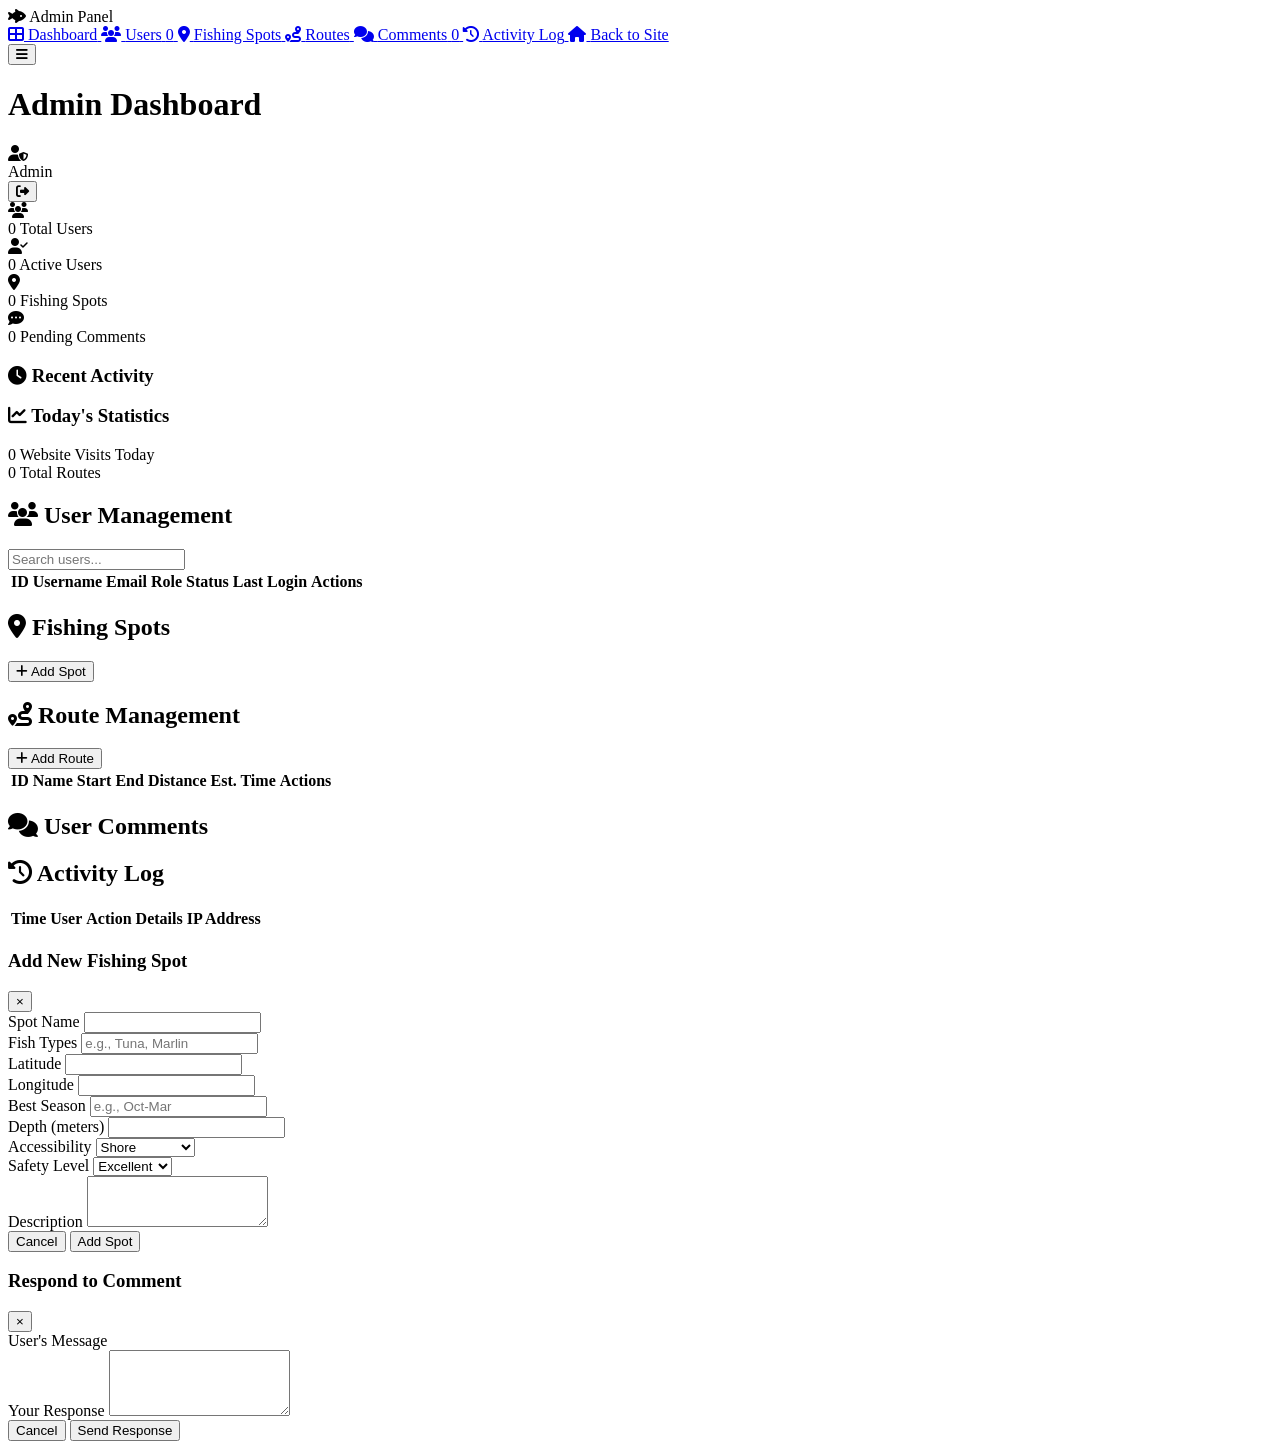
==== admin.html @ f2b2fb96 "Add files via upload" ====
<!DOCTYPE html>
<html lang="en">
<head>
  <meta charset="UTF-8">
  <meta name="viewport" content="width=device-width, initial-scale=1.0">
  <title>Admin Panel - Zanzibar Fishing Hotspot</title>
  <link rel="stylesheet" href="css/style.css">
  <link rel="stylesheet" href="css/admin.css">
  <link rel="stylesheet" href="https://cdnjs.cloudflare.com/ajax/libs/font-awesome/6.4.0/css/all.min.css">
  <link rel="preconnect" href="https://fonts.googleapis.com">
  <link rel="preconnect" href="https://fonts.gstatic.com" crossorigin>
  <link href="https://fonts.googleapis.com/css2?family=Poppins:wght@300;400;500;600;700&display=swap" rel="stylesheet">
</head>
<body>
  <!-- Admin Layout -->
  <div class="admin-layout">
    <!-- Admin Sidebar -->
    <aside class="admin-sidebar">
      <div class="admin-brand">
        <i class="fas fa-fish-fins"></i>
        <span>Admin Panel</span>
      </div>
      <nav class="admin-nav">
        <a href="#" class="admin-nav-item active" data-section="dashboard">
          <i class="fas fa-th-large"></i>
          <span>Dashboard</span>
        </a>
        <a href="#" class="admin-nav-item" data-section="users">
          <i class="fas fa-users"></i>
          <span>Users</span>
          <span class="badge" id="userCountBadge">0</span>
        </a>
        <a href="#" class="admin-nav-item" data-section="fishing-spots">
          <i class="fas fa-map-marker-alt"></i>
          <span>Fishing Spots</span>
        </a>
        <a href="#" class="admin-nav-item" data-section="routes">
          <i class="fas fa-route"></i>
          <span>Routes</span>
        </a>
        <a href="#" class="admin-nav-item" data-section="comments">
          <i class="fas fa-comments"></i>
          <span>Comments</span>
          <span class="badge warning" id="commentBadge">0</span>
        </a>
        <a href="#" class="admin-nav-item" data-section="activity">
          <i class="fas fa-history"></i>
          <span>Activity Log</span>
        </a>
        <a href="/" class="admin-nav-item">
          <i class="fas fa-home"></i>
          <span>Back to Site</span>
        </a>
      </nav>
    </aside>

    <!-- Main Admin Content -->
    <main class="admin-main">
      <!-- Admin Header -->
      <header class="admin-header">
        <div class="admin-header-left">
          <button class="admin-menu-toggle">
            <i class="fas fa-bars"></i>
          </button>
          <h1>Admin Dashboard</h1>
        </div>
        <div class="admin-header-right">
          <div class="admin-user">
            <div class="user-avatar">
              <i class="fas fa-user-shield"></i>
            </div>
            <span id="adminName">Admin</span>
          </div>
          <button class="admin-logout" id="adminLogout">
            <i class="fas fa-sign-out-alt"></i>
          </button>
        </div>
      </header>

      <!-- Dashboard Section -->
      <section class="admin-section active" id="section-dashboard">
        <div class="admin-stats">
          <div class="admin-stat-card">
            <div class="stat-icon blue">
              <i class="fas fa-users"></i>
            </div>
            <div class="stat-content">
              <span class="stat-number" id="statUsers">0</span>
              <span class="stat-label">Total Users</span>
            </div>
          </div>
          <div class="admin-stat-card">
            <div class="stat-icon green">
              <i class="fas fa-user-check"></i>
            </div>
            <div class="stat-content">
              <span class="stat-number" id="statActive">0</span>
              <span class="stat-label">Active Users</span>
            </div>
          </div>
          <div class="admin-stat-card">
            <div class="stat-icon orange">
              <i class="fas fa-map-marker-alt"></i>
            </div>
            <div class="stat-content">
              <span class="stat-number" id="statSpots">0</span>
              <span class="stat-label">Fishing Spots</span>
            </div>
          </div>
          <div class="admin-stat-card">
            <div class="stat-icon purple">
              <i class="fas fa-comment-dots"></i>
            </div>
            <div class="stat-content">
              <span class="stat-number" id="statComments">0</span>
              <span class="stat-label">Pending Comments</span>
            </div>
          </div>
        </div>

        <!-- Recent Activity -->
        <div class="admin-widget">
          <div class="widget-header">
            <h3><i class="fas fa-clock"></i> Recent Activity</h3>
          </div>
          <div class="activity-list" id="recentActivity">
            <!-- Populated by JavaScript -->
          </div>
        </div>

        <!-- Quick Stats -->
        <div class="admin-widget">
          <div class="widget-header">
            <h3><i class="fas fa-chart-line"></i> Today's Statistics</h3>
          </div>
          <div class="quick-stats">
            <div class="quick-stat">
              <span class="qs-value" id="todayVisits">0</span>
              <span class="qs-label">Website Visits Today</span>
            </div>
            <div class="quick-stat">
              <span class="qs-value" id="totalRoutes">0</span>
              <span class="qs-label">Total Routes</span>
            </div>
          </div>
        </div>
      </section>

      <!-- Users Section -->
      <section class="admin-section" id="section-users">
        <div class="section-header">
          <h2><i class="fas fa-users"></i> User Management</h2>
          <div class="section-actions">
            <input type="text" class="search-input" id="userSearch" placeholder="Search users...">
          </div>
        </div>
        <div class="admin-table-container">
          <table class="admin-table">
            <thead>
              <tr>
                <th>ID</th>
                <th>Username</th>
                <th>Email</th>
                <th>Role</th>
                <th>Status</th>
                <th>Last Login</th>
                <th>Actions</th>
              </tr>
            </thead>
            <tbody id="usersTableBody">
              <!-- Populated by JavaScript -->
            </tbody>
          </table>
        </div>
      </section>

      <!-- Fishing Spots Section -->
      <section class="admin-section" id="section-fishing-spots">
        <div class="section-header">
          <h2><i class="fas fa-map-marker-alt"></i> Fishing Spots</h2>
          <button class="btn btn-primary" id="addSpotBtn">
            <i class="fas fa-plus"></i> Add Spot
          </button>
        </div>
        <div class="spots-admin-grid" id="spotsAdminGrid">
          <!-- Populated by JavaScript -->
        </div>
      </section>

      <!-- Routes Section -->
      <section class="admin-section" id="section-routes">
        <div class="section-header">
          <h2><i class="fas fa-route"></i> Route Management</h2>
          <button class="btn btn-primary" id="addRouteBtn">
            <i class="fas fa-plus"></i> Add Route
          </button>
        </div>
        <div class="admin-table-container">
          <table class="admin-table">
            <thead>
              <tr>
                <th>ID</th>
                <th>Name</th>
                <th>Start</th>
                <th>End</th>
                <th>Distance</th>
                <th>Est. Time</th>
                <th>Actions</th>
              </tr>
            </thead>
            <tbody id="routesTableBody">
              <!-- Populated by JavaScript -->
            </tbody>
          </table>
        </div>
      </section>

      <!-- Comments Section -->
      <section class="admin-section" id="section-comments">
        <div class="section-header">
          <h2><i class="fas fa-comments"></i> User Comments</h2>
        </div>
        <div class="comments-list" id="commentsList">
          <!-- Populated by JavaScript -->
        </div>
      </section>

      <!-- Activity Log Section -->
      <section class="admin-section" id="section-activity">
        <div class="section-header">
          <h2><i class="fas fa-history"></i> Activity Log</h2>
        </div>
        <div class="admin-table-container">
          <table class="admin-table">
            <thead>
              <tr>
                <th>Time</th>
                <th>User</th>
                <th>Action</th>
                <th>Details</th>
                <th>IP Address</th>
              </tr>
            </thead>
            <tbody id="activityTableBody">
              <!-- Populated by JavaScript -->
            </tbody>
          </table>
        </div>
      </section>
    </main>
  </div>

  <!-- Add Spot Modal -->
  <div class="modal" id="spotModal">
    <div class="modal-content modal-lg">
      <div class="modal-header">
        <h3>Add New Fishing Spot</h3>
        <button class="modal-close">&times;</button>
      </div>
      <form id="spotForm">
        <div class="form-row">
          <div class="form-group">
            <label>Spot Name</label>
            <input type="text" id="spotName" required>
          </div>
          <div class="form-group">
            <label>Fish Types</label>
            <input type="text" id="spotFish" placeholder="e.g., Tuna, Marlin">
          </div>
        </div>
        <div class="form-row">
          <div class="form-group">
            <label>Latitude</label>
            <input type="number" step="0.0001" id="spotLat" required>
          </div>
          <div class="form-group">
            <label>Longitude</label>
            <input type="number" step="0.0001" id="spotLng" required>
          </div>
        </div>
        <div class="form-row">
          <div class="form-group">
            <label>Best Season</label>
            <input type="text" id="spotSeason" placeholder="e.g., Oct-Mar">
          </div>
          <div class="form-group">
            <label>Depth (meters)</label>
            <input type="number" id="spotDepth">
          </div>
        </div>
        <div class="form-row">
          <div class="form-group">
            <label>Accessibility</label>
            <select id="spotAccess">
              <option value="Shore">Shore</option>
              <option value="Boat">Boat</option>
              <option value="Shore/Boat">Shore/Boat</option>
              <option value="Snorkel/Boat">Snorkel/Boat</option>
            </select>
          </div>
          <div class="form-group">
            <label>Safety Level</label>
            <select id="spotSafety">
              <option value="Excellent">Excellent</option>
              <option value="Good">Good</option>
              <option value="Moderate">Moderate</option>
            </select>
          </div>
        </div>
        <div class="form-group">
          <label>Description</label>
          <textarea id="spotDesc" rows="3"></textarea>
        </div>
        <div class="form-actions">
          <button type="button" class="btn btn-secondary modal-cancel">Cancel</button>
          <button type="submit" class="btn btn-primary">Add Spot</button>
        </div>
      </form>
    </div>
  </div>

  <!-- Respond Comment Modal -->
  <div class="modal" id="respondModal">
    <div class="modal-content">
      <div class="modal-header">
        <h3>Respond to Comment</h3>
        <button class="modal-close">&times;</button>
      </div>
      <form id="respondForm">
        <input type="hidden" id="commentId">
        <div class="form-group">
          <label>User's Message</label>
          <div class="user-message" id="userMessage"></div>
        </div>
        <div class="form-group">
          <label>Your Response</label>
          <textarea id="adminResponse" rows="4" required></textarea>
        </div>
        <div class="form-actions">
          <button type="button" class="btn btn-secondary modal-cancel">Cancel</button>
          <button type="submit" class="btn btn-primary">Send Response</button>
        </div>
      </form>
    </div>
  </div>

  <script src="js/admin.js"></script>
</body>
</html>
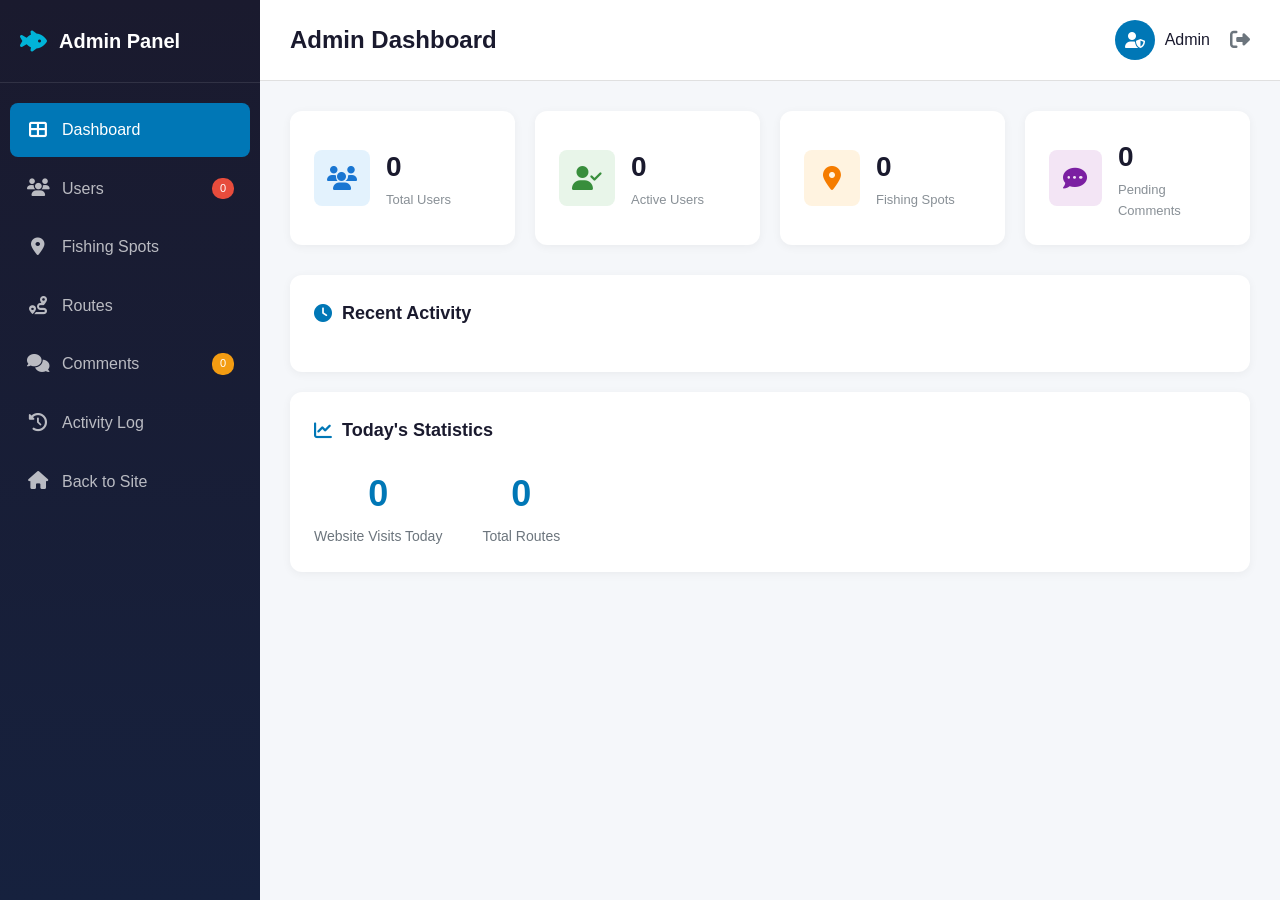
==== commit d3038fc0: "Fix HTML encoding issues in admin.html" ====
--- a/admin.html
+++ b/admin.html
@@ -4,8 +4,8 @@
   <meta charset="UTF-8">
   <meta name="viewport" content="width=device-width, initial-scale=1.0">
   <title>Admin Panel - Zanzibar Fishing Hotspot</title>
-  <link rel="stylesheet" href="css/style.css">
-  <link rel="stylesheet" href="css/admin.css">
+  <link rel="stylesheet" href="style.css">
+  <link rel="stylesheet" href="admin.css">
   <link rel="stylesheet" href="https://cdnjs.cloudflare.com/ajax/libs/font-awesome/6.4.0/css/all.min.css">
   <link rel="preconnect" href="https://fonts.googleapis.com">
   <link rel="preconnect" href="https://fonts.gstatic.com" crossorigin>
@@ -346,4 +346,4 @@
 
   <script src="js/admin.js"></script>
 </body>
-</html>+</html>
--- a/style.css
+++ b/style.css
@@ -0,0 +1,663 @@
+/* filepath: public/css/style.css */
+
+/* CSS Variables */
+:root {
+  --primary: #0077b6;
+  --primary-dark: #005f8a;
+  --primary-light: #00b4d8;
+  --secondary: #023e8a;
+  --accent: #00f5d4;
+  --success: #2ecc71;
+  --warning: #f39c12;
+  --danger: #e74c3c;
+  --dark: #1a1a2e;
+  --light: #f8f9fa;
+  --gray: #6c757d;
+  --white: #ffffff;
+  --shadow: 0 4px 20px rgba(0, 0, 0, 0.1);
+  --shadow-lg: 0 10px 40px rgba(0, 0, 0, 0.15);
+  --radius: 12px;
+  --radius-sm: 8px;
+  --transition: all 0.3s ease;
+}
+
+/* Reset & Base */
+* {
+  margin: 0;
+  padding: 0;
+  box-sizing: border-box;
+}
+
+html {
+  scroll-behavior: smooth;
+}
+
+body {
+  font-family: 'Poppins', sans-serif;
+  font-size: 16px;
+  line-height: 1.6;
+  color: var(--dark);
+  background: var(--light);
+  overflow-x: hidden;
+}
+
+a {
+  text-decoration: none;
+  color: inherit;
+}
+
+ul {
+  list-style: none;
+}
+
+img {
+  max-width: 100%;
+  height: auto;
+}
+
+/* Container */
+.container {
+  max-width: 1200px;
+  margin: 0 auto;
+  padding: 0 20px;
+}
+
+/* Buttons */
+.btn {
+  display: inline-flex;
+  align-items: center;
+  justify-content: center;
+  gap: 8px;
+  padding: 12px 24px;
+  border: none;
+  border-radius: var(--radius-sm);
+  font-size: 14px;
+  font-weight: 500;
+  cursor: pointer;
+  transition: var(--transition);
+}
+
+.btn-primary {
+  background: var(--primary);
+  color: var(--white);
+}
+
+.btn-primary:hover {
+  background: var(--primary-dark);
+  transform: translateY(-2px);
+  box-shadow: var(--shadow);
+}
+
+.btn-secondary {
+  background: var(--secondary);
+  color: var(--white);
+}
+
+.btn-outline {
+  background: transparent;
+  border: 2px solid var(--primary);
+  color: var(--primary);
+}
+
+.btn-outline:hover {
+  background: var(--primary);
+  color: var(--white);
+}
+
+.btn-sm {
+  padding: 8px 16px;
+  font-size: 13px;
+}
+
+.btn-lg {
+  padding: 16px 32px;
+  font-size: 16px;
+}
+
+.btn-block {
+  width: 100%;
+}
+
+/* Navbar */
+.navbar {
+  position: fixed;
+  top: 0;
+  left: 0;
+  right: 0;
+  z-index: 1000;
+  background: rgba(255, 255, 255, 0.95);
+  backdrop-filter: blur(10px);
+  box-shadow: 0 2px 20px rgba(0, 0, 0, 0.08);
+}
+
+.nav-container {
+  max-width: 1400px;
+  margin: 0 auto;
+  padding: 15px 30px;
+  display: flex;
+  align-items: center;
+  justify-content: space-between;
+}
+
+.logo {
+  display: flex;
+  align-items: center;
+  gap: 10px;
+  font-size: 22px;
+  font-weight: 700;
+  color: var(--primary);
+}
+
+.logo i {
+  font-size: 28px;
+}
+
+.nav-links {
+  display: flex;
+  gap: 30px;
+}
+
+.nav-links a {
+  font-weight: 500;
+  color: var(--dark);
+  transition: var(--transition);
+  position: relative;
+}
+
+.nav-links a::after {
+  content: '';
+  position: absolute;
+  bottom: -5px;
+  left: 0;
+  width: 0;
+  height: 2px;
+  background: var(--primary);
+  transition: var(--transition);
+}
+
+.nav-links a:hover::after {
+  width: 100%;
+}
+
+.nav-links a:hover {
+  color: var(--primary);
+}
+
+.nav-auth {
+  display: flex;
+  gap: 15px;
+}
+
+.mobile-menu-btn {
+  display: none;
+  background: none;
+  border: none;
+  font-size: 24px;
+  cursor: pointer;
+  color: var(--dark);
+}
+
+/* Hero Section */
+.hero {
+  position: relative;
+  min-height: 100vh;
+  display: flex;
+  align-items: center;
+  justify-content: center;
+  background: linear-gradient(135deg, #0077b6 0%, #023e8a 100%);
+  overflow: hidden;
+}
+
+.hero-overlay {
+  position: absolute;
+  inset: 0;
+  background: url('data:image/svg+xml,<svg xmlns="http://www.w3.org/2000/svg" viewBox="0 0 100 100"><circle cx="50" cy="50" r="40" fill="none" stroke="rgba(255,255,255,0.1)" stroke-width="0.5"/></svg>') repeat;
+  background-size: 50px 50px;
+  opacity: 0.3;
+}
+
+.hero-content {
+  position: relative;
+  text-align: center;
+  color: var(--white);
+  padding: 20px;
+  max-width: 900px;
+}
+
+.hero-content h1 {
+  font-size: 56px;
+  font-weight: 700;
+  margin-bottom: 20px;
+  line-height: 1.2;
+  text-shadow: 0 4px 20px rgba(0, 0, 0, 0.3);
+}
+
+.hero-content p {
+  font-size: 20px;
+  margin-bottom: 40px;
+  opacity: 0.9;
+}
+
+.hero-buttons {
+  display: flex;
+  gap: 20px;
+  justify-content: center;
+  flex-wrap: wrap;
+  margin-bottom: 60px;
+}
+
+.hero-buttons .btn {
+  padding: 16px 36px;
+  font-size: 16px;
+}
+
+.hero-buttons .btn-outline {
+  border-color: var(--white);
+  color: var(--white);
+}
+
+.hero-buttons .btn-outline:hover {
+  background: var(--white);
+  color: var(--primary);
+}
+
+.hero-stats {
+  display: flex;
+  gap: 60px;
+  justify-content: center;
+  flex-wrap: wrap;
+}
+
+.stat {
+  text-align: center;
+}
+
+.stat-number {
+  display: block;
+  font-size: 36px;
+  font-weight: 700;
+  color: var(--accent);
+}
+
+.stat-label {
+  font-size: 14px;
+  opacity: 0.8;
+}
+
+/* Features Section */
+.features {
+  padding: 100px 0;
+  background: var(--white);
+}
+
+.section-title {
+  text-align: center;
+  font-size: 36px;
+  font-weight: 700;
+  margin-bottom: 60px;
+  color: var(--dark);
+}
+
+.features-grid {
+  display: grid;
+  grid-template-columns: repeat(auto-fit, minmax(300px, 1fr));
+  gap: 30px;
+}
+
+.feature-card {
+  padding: 40px 30px;
+  background: var(--white);
+  border-radius: var(--radius);
+  box-shadow: var(--shadow);
+  text-align: center;
+  transition: var(--transition);
+}
+
+.feature-card:hover {
+  transform: translateY(-10px);
+  box-shadow: var(--shadow-lg);
+}
+
+.feature-icon {
+  width: 80px;
+  height: 80px;
+  margin: 0 auto 20px;
+  display: flex;
+  align-items: center;
+  justify-content: center;
+  background: linear-gradient(135deg, var(--primary-light), var(--primary));
+  border-radius: 50%;
+  color: var(--white);
+  font-size: 32px;
+}
+
+.feature-card h3 {
+  font-size: 20px;
+  margin-bottom: 15px;
+  color: var(--dark);
+}
+
+.feature-card p {
+  color: var(--gray);
+  line-height: 1.7;
+}
+
+/* About Section */
+.about {
+  padding: 100px 0;
+  background: linear-gradient(180deg, var(--light) 0%, var(--white) 100%);
+}
+
+.about-content {
+  display: grid;
+  grid-template-columns: 1fr 1fr;
+  gap: 60px;
+  align-items: center;
+}
+
+.about-text h3 {
+  font-size: 28px;
+  margin-bottom: 20px;
+  color: var(--dark);
+}
+
+.about-text p {
+  color: var(--gray);
+  margin-bottom: 20px;
+  line-height: 1.8;
+}
+
+.about-list {
+  margin-top: 30px;
+}
+
+.about-list li {
+  display: flex;
+  align-items: center;
+  gap: 12px;
+  margin-bottom: 15px;
+  color: var(--dark);
+}
+
+.about-list li i {
+  color: var(--success);
+  font-size: 18px;
+}
+
+.about-image {
+  display: flex;
+  align-items: center;
+  justify-content: center;
+}
+
+.map-preview {
+  width: 100%;
+  max-width: 400px;
+  height: 300px;
+  background: linear-gradient(135deg, var(--primary), var(--secondary));
+  border-radius: var(--radius);
+  display: flex;
+  flex-direction: column;
+  align-items: center;
+  justify-content: center;
+  color: var(--white);
+  gap: 15px;
+}
+
+.map-preview i {
+  font-size: 80px;
+  opacity: 0.5;
+}
+
+/* Weather Widget */
+.weather-widget {
+  padding: 60px 0;
+  background: var(--dark);
+}
+
+.weather-card {
+  background: linear-gradient(135deg, #1a1a2e 0%, #16213e 100%);
+  border-radius: var(--radius);
+  padding: 30px;
+  color: var(--white);
+}
+
+.weather-header {
+  display: flex;
+  justify-content: space-between;
+  align-items: center;
+  margin-bottom: 25px;
+}
+
+.weather-header h3 {
+  display: flex;
+  align-items: center;
+  gap: 10px;
+  font-size: 20px;
+}
+
+.weather-update {
+  font-size: 12px;
+  opacity: 0.7;
+}
+
+.weather-info {
+  display: flex;
+  gap: 40px;
+  align-items: center;
+  flex-wrap: wrap;
+}
+
+.weather-main {
+  text-align: center;
+}
+
+.temp {
+  font-size: 64px;
+  font-weight: 700;
+  line-height: 1;
+}
+
+.condition {
+  font-size: 18px;
+  opacity: 0.8;
+  margin-top: 10px;
+}
+
+.weather-details {
+  display: flex;
+  gap: 30px;
+  flex-wrap: wrap;
+}
+
+.weather-item {
+  display: flex;
+  align-items: center;
+  gap: 8px;
+  font-size: 14px;
+  opacity: 0.9;
+}
+
+/* Contact Section */
+.contact {
+  padding: 100px 0;
+  background: var(--white);
+}
+
+.contact-content {
+  display: grid;
+  grid-template-columns: 1fr 1fr;
+  gap: 60px;
+}
+
+.contact-info {
+  display: flex;
+  flex-direction: column;
+  gap: 25px;
+}
+
+.contact-item {
+  display: flex;
+  align-items: center;
+  gap: 15px;
+  font-size: 16px;
+}
+
+.contact-item i {
+  width: 50px;
+  height: 50px;
+  display: flex;
+  align-items: center;
+  justify-content: center;
+  background: var(--primary);
+  color: var(--white);
+  border-radius: 50%;
+  font-size: 20px;
+}
+
+.contact-form {
+  display: flex;
+  flex-direction: column;
+  gap: 20px;
+}
+
+.contact-form input,
+.contact-form textarea {
+  padding: 15px 20px;
+  border: 2px solid #e0e0e0;
+  border-radius: var(--radius-sm);
+  font-size: 16px;
+  font-family: inherit;
+  transition: var(--transition);
+}
+
+.contact-form input:focus,
+.contact-form textarea:focus {
+  outline: none;
+  border-color: var(--primary);
+}
+
+/* Footer */
+.footer {
+  background: var(--dark);
+  color: var(--white);
+  padding: 60px 0 20px;
+}
+
+.footer-content {
+  display: grid;
+  grid-template-columns: 2fr 1fr 1fr;
+  gap: 40px;
+  margin-bottom: 40px;
+}
+
+.footer-brand h3 {
+  display: flex;
+  align-items: center;
+  gap: 10px;
+  margin-bottom: 15px;
+  font-size: 24px;
+}
+
+.footer-brand p {
+  opacity: 0.7;
+  line-height: 1.7;
+}
+
+.footer-links h4,
+.footer-social h4 {
+  margin-bottom: 20px;
+  font-size: 18px;
+}
+
+.footer-links ul {
+  display: flex;
+  flex-direction: column;
+  gap: 12px;
+}
+
+.footer-links a {
+  opacity: 0.7;
+  transition: var(--transition);
+}
+
+.footer-links a:hover {
+  opacity: 1;
+  color: var(--primary-light);
+}
+
+.social-icons {
+  display: flex;
+  gap: 15px;
+}
+
+.social-icons a {
+  width: 40px;
+  height: 40px;
+  display: flex;
+  align-items: center;
+  justify-content: center;
+  background: rgba(255, 255, 255, 0.1);
+  border-radius: 50%;
+  transition: var(--transition);
+}
+
+.social-icons a:hover {
+  background: var(--primary);
+  transform: translateY(-3px);
+}
+
+.footer-bottom {
+  text-align: center;
+  padding-top: 20px;
+  border-top: 1px solid rgba(255, 255, 255, 0.1);
+  opacity: 0.7;
+}
+
+/* Responsive */
+@media (max-width: 992px) {
+  .nav-links,
+  .nav-auth {
+    display: none;
+  }
+
+  .mobile-menu-btn {
+    display: block;
+  }
+
+  .hero-content h1 {
+    font-size: 40px;
+  }
+
+  .about-content,
+  .contact-content {
+    grid-template-columns: 1fr;
+  }
+
+  .footer-content {
+    grid-template-columns: 1fr;
+    text-align: center;
+  }
+
+  .social-icons {
+    justify-content: center;
+  }
+}
+
+@media (max-width: 576px) {
+  .hero-content h1 {
+    font-size: 32px;
+  }
+
+  .hero-stats {
+    gap: 30px;
+  }
+
+  .stat-number {
+    font-size: 28px;
+  }
+
+  .section-title {
+    font-size: 28px;
+  }
+}
--- a/admin.css
+++ b/admin.css
@@ -0,0 +1,733 @@
+/* filepath: public/css/admin.css */
+
+/* Admin Layout */
+.admin-layout {
+  display: flex;
+  min-height: 100vh;
+  background: #f5f7fa;
+}
+
+/* Admin Sidebar */
+.admin-sidebar {
+  width: 260px;
+  background: linear-gradient(180deg, #1a1a2e 0%, #16213e 100%);
+  color: var(--white);
+  display: flex;
+  flex-direction: column;
+  position: fixed;
+  top: 0;
+  left: 0;
+  bottom: 0;
+  z-index: 100;
+}
+
+.admin-brand {
+  padding: 25px 20px;
+  font-size: 20px;
+  font-weight: 700;
+  display: flex;
+  align-items: center;
+  gap: 12px;
+  border-bottom: 1px solid rgba(255, 255, 255, 0.1);
+}
+
+.admin-brand i {
+  color: var(--primary-light);
+  font-size: 24px;
+}
+
+.admin-nav {
+  flex: 1;
+  padding: 20px 10px;
+  overflow-y: auto;
+}
+
+.admin-nav-item {
+  display: flex;
+  align-items: center;
+  gap: 12px;
+  padding: 14px 16px;
+  border-radius: var(--radius-sm);
+  color: rgba(255, 255, 255, 0.7);
+  font-weight: 500;
+  transition: var(--transition);
+  margin-bottom: 5px;
+}
+
+.admin-nav-item i {
+  font-size: 18px;
+  width: 24px;
+  text-align: center;
+}
+
+.admin-nav-item:hover {
+  background: rgba(255, 255, 255, 0.1);
+  color: var(--white);
+}
+
+.admin-nav-item.active {
+  background: var(--primary);
+  color: var(--white);
+}
+
+.admin-nav-item .badge {
+  margin-left: auto;
+  background: var(--danger);
+  color: var(--white);
+  font-size: 11px;
+  padding: 2px 8px;
+  border-radius: 10px;
+}
+
+.admin-nav-item .badge.warning {
+  background: var(--warning);
+}
+
+/* Admin Main */
+.admin-main {
+  flex: 1;
+  margin-left: 260px;
+}
+
+/* Admin Header */
+.admin-header {
+  background: var(--white);
+  padding: 20px 30px;
+  display: flex;
+  justify-content: space-between;
+  align-items: center;
+  border-bottom: 1px solid #e0e0e0;
+  position: sticky;
+  top: 0;
+  z-index: 50;
+}
+
+.admin-header-left {
+  display: flex;
+  align-items: center;
+  gap: 15px;
+}
+
+.admin-menu-toggle {
+  display: none;
+  background: none;
+  border: none;
+  font-size: 20px;
+  cursor: pointer;
+  color: var(--dark);
+}
+
+.admin-header h1 {
+  font-size: 24px;
+  color: var(--dark);
+}
+
+.admin-header-right {
+  display: flex;
+  align-items: center;
+  gap: 20px;
+}
+
+.admin-user {
+  display: flex;
+  align-items: center;
+  gap: 10px;
+}
+
+.admin-user .user-avatar {
+  width: 40px;
+  height: 40px;
+  background: var(--primary);
+  border-radius: 50%;
+  display: flex;
+  align-items: center;
+  justify-content: center;
+  color: var(--white);
+}
+
+.admin-logout {
+  background: none;
+  border: none;
+  font-size: 20px;
+  cursor: pointer;
+  color: var(--gray);
+  transition: var(--transition);
+}
+
+.admin-logout:hover {
+  color: var(--danger);
+}
+
+/* Admin Sections */
+.admin-section {
+  display: none;
+  padding: 30px;
+}
+
+.admin-section.active {
+  display: block;
+}
+
+.section-header {
+  display: flex;
+  justify-content: space-between;
+  align-items: center;
+  margin-bottom: 25px;
+}
+
+.section-header h2 {
+  display: flex;
+  align-items: center;
+  gap: 12px;
+  font-size: 22px;
+  color: var(--dark);
+}
+
+.section-header h2 i {
+  color: var(--primary);
+}
+
+.section-actions {
+  display: flex;
+  gap: 12px;
+}
+
+.search-input {
+  padding: 10px 16px;
+  border: 2px solid #e0e0e0;
+  border-radius: var(--radius-sm);
+  font-size: 14px;
+  width: 250px;
+}
+
+.search-input:focus {
+  outline: none;
+  border-color: var(--primary);
+}
+
+/* Admin Stats */
+.admin-stats {
+  display: grid;
+  grid-template-columns: repeat(4, 1fr);
+  gap: 20px;
+  margin-bottom: 30px;
+}
+
+.admin-stat-card {
+  background: var(--white);
+  border-radius: var(--radius);
+  padding: 24px;
+  display: flex;
+  align-items: center;
+  gap: 16px;
+  box-shadow: 0 2px 10px rgba(0, 0, 0, 0.05);
+}
+
+.admin-stat-card .stat-icon {
+  width: 56px;
+  height: 56px;
+  border-radius: var(--radius-sm);
+  display: flex;
+  align-items: center;
+  justify-content: center;
+  font-size: 24px;
+}
+
+.stat-icon.blue {
+  background: #e3f2fd;
+  color: #1976d2;
+}
+
+.stat-icon.green {
+  background: #e8f5e9;
+  color: #388e3c;
+}
+
+.stat-icon.orange {
+  background: #fff3e0;
+  color: #f57c00;
+}
+
+.stat-icon.purple {
+  background: #f3e5f5;
+  color: #7b1fa2;
+}
+
+.stat-content {
+  display: flex;
+  flex-direction: column;
+}
+
+.stat-content .stat-number {
+  font-size: 28px;
+  font-weight: 700;
+  color: var(--dark);
+}
+
+.stat-content .stat-label {
+  font-size: 13px;
+  color: var(--gray);
+}
+
+/* Admin Widget */
+.admin-widget {
+  background: var(--white);
+  border-radius: var(--radius);
+  padding: 24px;
+  box-shadow: 0 2px 10px rgba(0, 0, 0, 0.05);
+  margin-bottom: 20px;
+}
+
+.admin-widget .widget-header {
+  margin-bottom: 20px;
+}
+
+.admin-widget .widget-header h3 {
+  display: flex;
+  align-items: center;
+  gap: 10px;
+  font-size: 18px;
+  color: var(--dark);
+}
+
+.admin-widget .widget-header h3 i {
+  color: var(--primary);
+}
+
+/* Activity List */
+.activity-list {
+  display: flex;
+  flex-direction: column;
+  gap: 12px;
+}
+
+.activity-item {
+  display: flex;
+  align-items: center;
+  gap: 15px;
+  padding: 12px;
+  background: #f8f9fa;
+  border-radius: var(--radius-sm);
+}
+
+.activity-item .activity-icon {
+  width: 36px;
+  height: 36px;
+  background: var(--primary);
+  border-radius: 50%;
+  display: flex;
+  align-items: center;
+  justify-content: center;
+  color: var(--white);
+  font-size: 14px;
+}
+
+.activity-item .activity-info {
+  flex: 1;
+}
+
+.activity-item .activity-user {
+  font-weight: 600;
+  color: var(--dark);
+  font-size: 14px;
+}
+
+.activity-item .activity-action {
+  font-size: 13px;
+  color: var(--gray);
+}
+
+.activity-item .activity-time {
+  font-size: 12px;
+  color: var(--gray);
+}
+
+/* Quick Stats */
+.quick-stats {
+  display: flex;
+  gap: 40px;
+}
+
+.quick-stat {
+  text-align: center;
+}
+
+.quick-stat .qs-value {
+  display: block;
+  font-size: 36px;
+  font-weight: 700;
+  color: var(--primary);
+}
+
+.quick-stat .qs-label {
+  font-size: 14px;
+  color: var(--gray);
+}
+
+/* Admin Table */
+.admin-table-container {
+  background: var(--white);
+  border-radius: var(--radius);
+  overflow: hidden;
+  box-shadow: 0 2px 10px rgba(0, 0, 0, 0.05);
+}
+
+.admin-table {
+  width: 100%;
+  border-collapse: collapse;
+}
+
+.admin-table thead {
+  background: #f8f9fa;
+}
+
+.admin-table th {
+  padding: 16px;
+  text-align: left;
+  font-size: 13px;
+  font-weight: 600;
+  color: var(--gray);
+  text-transform: uppercase;
+  letter-spacing: 0.5px;
+}
+
+.admin-table td {
+  padding: 16px;
+  font-size: 14px;
+  color: var(--dark);
+  border-bottom: 1px solid #eee;
+}
+
+.admin-table tbody tr:hover {
+  background: #f8f9fa;
+}
+
+.admin-table .status-badge {
+  display: inline-block;
+  padding: 4px 12px;
+  border-radius: 20px;
+  font-size: 12px;
+  font-weight: 500;
+}
+
+.status-badge.active {
+  background: #e8f5e9;
+  color: #2e7d32;
+}
+
+.status-badge.inactive {
+  background: #ffebee;
+  color: #c62828;
+}
+
+.status-badge.admin {
+  background: #e3f2fd;
+  color: #1976d2;
+}
+
+.status-badge.user {
+  background: #f3e5f5;
+  color: #7b1fa2;
+}
+
+.table-actions {
+  display: flex;
+  gap: 8px;
+}
+
+.table-actions button {
+  padding: 6px 12px;
+  border: none;
+  border-radius: var(--radius-sm);
+  font-size: 12px;
+  cursor: pointer;
+  transition: var(--transition);
+}
+
+.table-actions .edit-btn {
+  background: #e3f2fd;
+  color: #1976d2;
+}
+
+.table-actions .edit-btn:hover {
+  background: #1976d2;
+  color: var(--white);
+}
+
+.table-actions .delete-btn {
+  background: #ffebee;
+  color: #c62828;
+}
+
+.table-actions .delete-btn:hover {
+  background: #c62828;
+  color: var(--white);
+}
+
+/* Spots Admin Grid */
+.spots-admin-grid {
+  display: grid;
+  grid-template-columns: repeat(auto-fill, minmax(300px, 1fr));
+  gap: 20px;
+}
+
+.spot-admin-card {
+  background: var(--white);
+  border-radius: var(--radius);
+  padding: 20px;
+  box-shadow: 0 2px 10px rgba(0, 0, 0, 0.05);
+  border-left: 4px solid var(--primary);
+}
+
+.spot-admin-card h4 {
+  font-size: 16px;
+  color: var(--dark);
+  margin-bottom: 10px;
+}
+
+.spot-admin-card p {
+  font-size: 13px;
+  color: var(--gray);
+  margin-bottom: 8px;
+}
+
+.spot-admin-card .spot-meta {
+  display: flex;
+  gap: 15px;
+  font-size: 12px;
+  color: var(--gray);
+  margin-top: 12px;
+  padding-top: 12px;
+  border-top: 1px solid #eee;
+}
+
+.spot-admin-card .spot-actions {
+  display: flex;
+  gap: 8px;
+  margin-top: 12px;
+}
+
+/* Comments List */
+.comments-list {
+  display: flex;
+  flex-direction: column;
+  gap: 16px;
+}
+
+.comment-card {
+  background: var(--white);
+  border-radius: var(--radius);
+  padding: 20px;
+  box-shadow: 0 2px 10px rgba(0, 0, 0, 0.05);
+}
+
+.comment-header {
+  display: flex;
+  justify-content: space-between;
+  align-items: flex-start;
+  margin-bottom: 12px;
+}
+
+.comment-header h4 {
+  font-size: 16px;
+  color: var(--dark);
+}
+
+.comment-header .comment-date {
+  font-size: 12px;
+  color: var(--gray);
+}
+
+.comment-subject {
+  font-weight: 600;
+  color: var(--primary);
+  font-size: 14px;
+  margin-bottom: 8px;
+}
+
+.comment-message {
+  font-size: 14px;
+  color: var(--dark);
+  line-height: 1.6;
+  margin-bottom: 12px;
+}
+
+.comment-response {
+  background: #f8f9fa;
+  padding: 12px;
+  border-radius: var(--radius-sm);
+  font-size: 13px;
+  color: var(--gray);
+  border-left: 3px solid var(--primary);
+}
+
+.comment-actions {
+  display: flex;
+  gap: 8px;
+  margin-top: 12px;
+}
+
+/* Modal */
+.modal {
+  display: none;
+  position: fixed;
+  inset: 0;
+  background: rgba(0, 0, 0, 0.5);
+  z-index: 1000;
+  align-items: center;
+  justify-content: center;
+  padding: 20px;
+}
+
+.modal.show {
+  display: flex;
+}
+
+.modal-content {
+  background: var(--white);
+  border-radius: var(--radius);
+  width: 100%;
+  max-width: 600px;
+  max-height: 90vh;
+  overflow-y: auto;
+}
+
+.modal-content.modal-lg {
+  max-width: 700px;
+}
+
+.modal-header {
+  display: flex;
+  justify-content: space-between;
+  align-items: center;
+  padding: 20px 24px;
+  border-bottom: 1px solid #eee;
+}
+
+.modal-header h3 {
+  font-size: 20px;
+  color: var(--dark);
+}
+
+.modal-close {
+  background: none;
+  border: none;
+  font-size: 28px;
+  cursor: pointer;
+  color: var(--gray);
+  line-height: 1;
+}
+
+.modal-cancel {
+  background: #e0e0e0;
+  color: var(--dark);
+}
+
+/* Form Styles */
+#spotForm,
+#respondForm {
+  padding: 24px;
+}
+
+.form-row {
+  display: grid;
+  grid-template-columns: 1fr 1fr;
+  gap: 16px;
+  margin-bottom: 16px;
+}
+
+.form-group {
+  margin-bottom: 16px;
+}
+
+.form-group label {
+  display: block;
+  font-size: 14px;
+  font-weight: 500;
+  color: var(--dark);
+  margin-bottom: 8px;
+}
+
+.form-group input,
+.form-group select,
+.form-group textarea {
+  width: 100%;
+  padding: 12px;
+  border: 2px solid #e0e0e0;
+  border-radius: var(--radius-sm);
+  font-size: 14px;
+  font-family: inherit;
+}
+
+.form-group input:focus,
+.form-group select:focus,
+.form-group textarea:focus {
+  outline: none;
+  border-color: var(--primary);
+}
+
+.user-message {
+  background: #f8f9fa;
+  padding: 12px;
+  border-radius: var(--radius-sm);
+  font-size: 14px;
+  color: var(--dark);
+  border-left: 3px solid var(--primary);
+}
+
+.form-actions {
+  display: flex;
+  gap: 12px;
+  justify-content: flex-end;
+  margin-top: 20px;
+}
+
+/* Responsive */
+@media (max-width: 1200px) {
+  .admin-stats {
+    grid-template-columns: repeat(2, 1fr);
+  }
+}
+
+@media (max-width: 992px) {
+  .admin-sidebar {
+    transform: translateX(-100%);
+  }
+
+  .admin-sidebar.show {
+    transform: translateX(0);
+  }
+
+  .admin-main {
+    margin-left: 0;
+  }
+
+  .admin-menu-toggle {
+    display: block;
+  }
+
+  .form-row {
+    grid-template-columns: 1fr;
+  }
+}
+
+@media (max-width: 768px) {
+  .admin-stats {
+    grid-template-columns: 1fr;
+  }
+
+  .section-header {
+    flex-direction: column;
+    gap: 15px;
+    align-items: flex-start;
+  }
+
+  .search-input {
+    width: 100%;
+  }
+
+  .quick-stats {
+    flex-direction: column;
+    gap: 20px;
+  }
+}
